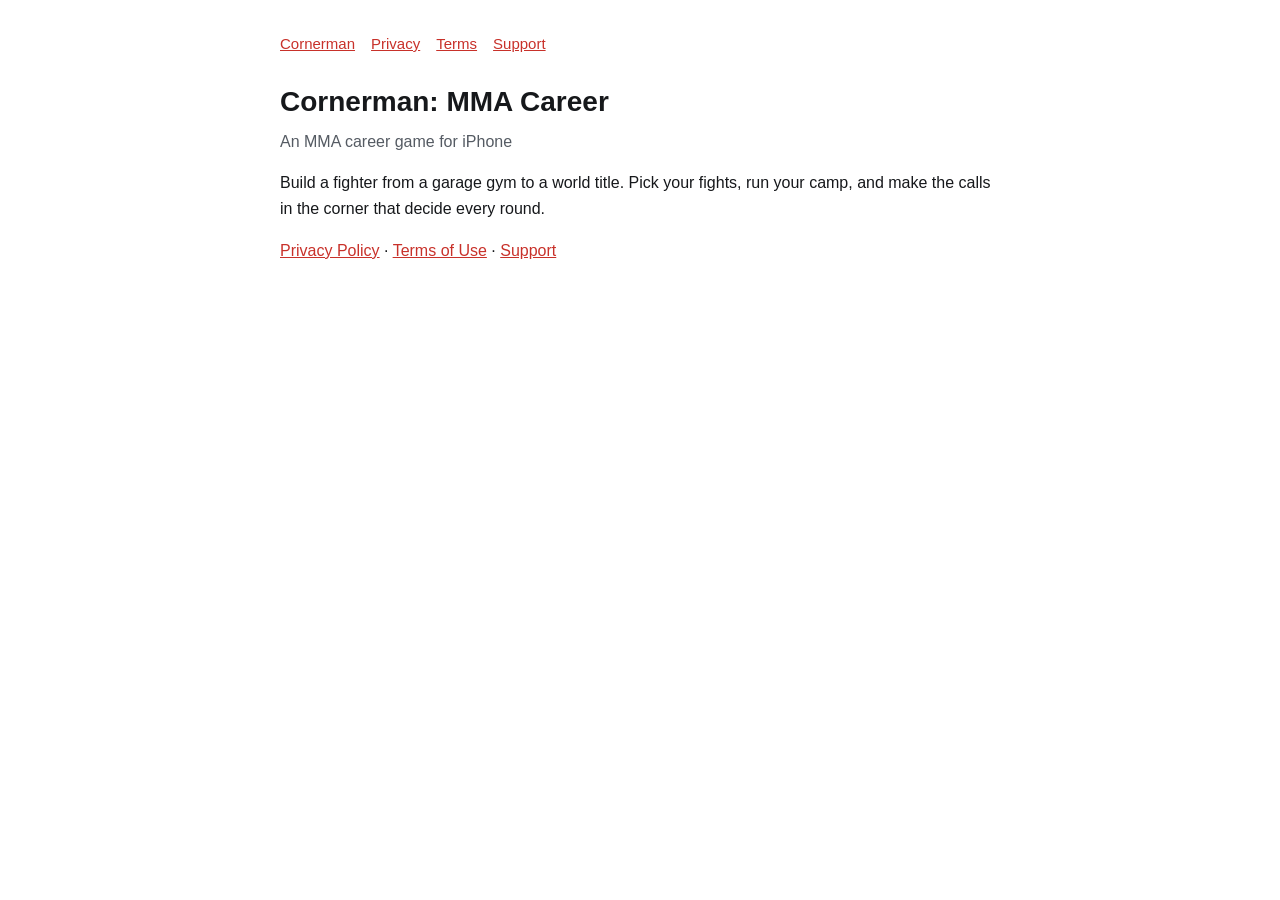
==== index.html @ 97d12ce4 "Cornerman privacy, terms and support pages" ====
<!doctype html>
<html lang="en">
<head>
<meta charset="utf-8"><meta name="viewport" content="width=device-width, initial-scale=1">
<title>Cornerman: MMA Career</title>
<link rel="stylesheet" href="style.css">
</head>
<body><main>
<nav><a href="index.html">Cornerman</a><a href="privacy.html">Privacy</a><a href="terms.html">Terms</a><a href="support.html">Support</a></nav>
<h1>Cornerman: MMA Career</h1>
<p class="meta">An MMA career game for iPhone</p>
<p>Build a fighter from a garage gym to a world title. Pick your fights, run your camp, and make the calls in the corner that decide every round.</p>
<p><a href="privacy.html">Privacy Policy</a> · <a href="terms.html">Terms of Use</a> · <a href="support.html">Support</a></p>
</main></body>
</html>
---- style.css ----
:root { --bg: #ffffff; --text: #16181b; --muted: #555b63; --accent: #c8312a; }
@media (prefers-color-scheme: dark) { :root { --bg: #0e0f11; --text: #eceef1; --muted: #a2a8b0; --accent: #ff5a4f; } }
body { margin: 0; background: var(--bg); color: var(--text); font: 16px/1.6 -apple-system, BlinkMacSystemFont, "Segoe UI", Roboto, sans-serif; }
main { max-width: 720px; margin: 0 auto; padding: 32px 16px 64px; }
h1 { font-size: 28px; margin: 0 0 4px; }
h2 { font-size: 19px; margin-top: 32px; }
p.meta { color: var(--muted); margin-top: 0; }
a { color: var(--accent); }
nav { display: flex; gap: 16px; margin-bottom: 24px; font-size: 15px; }
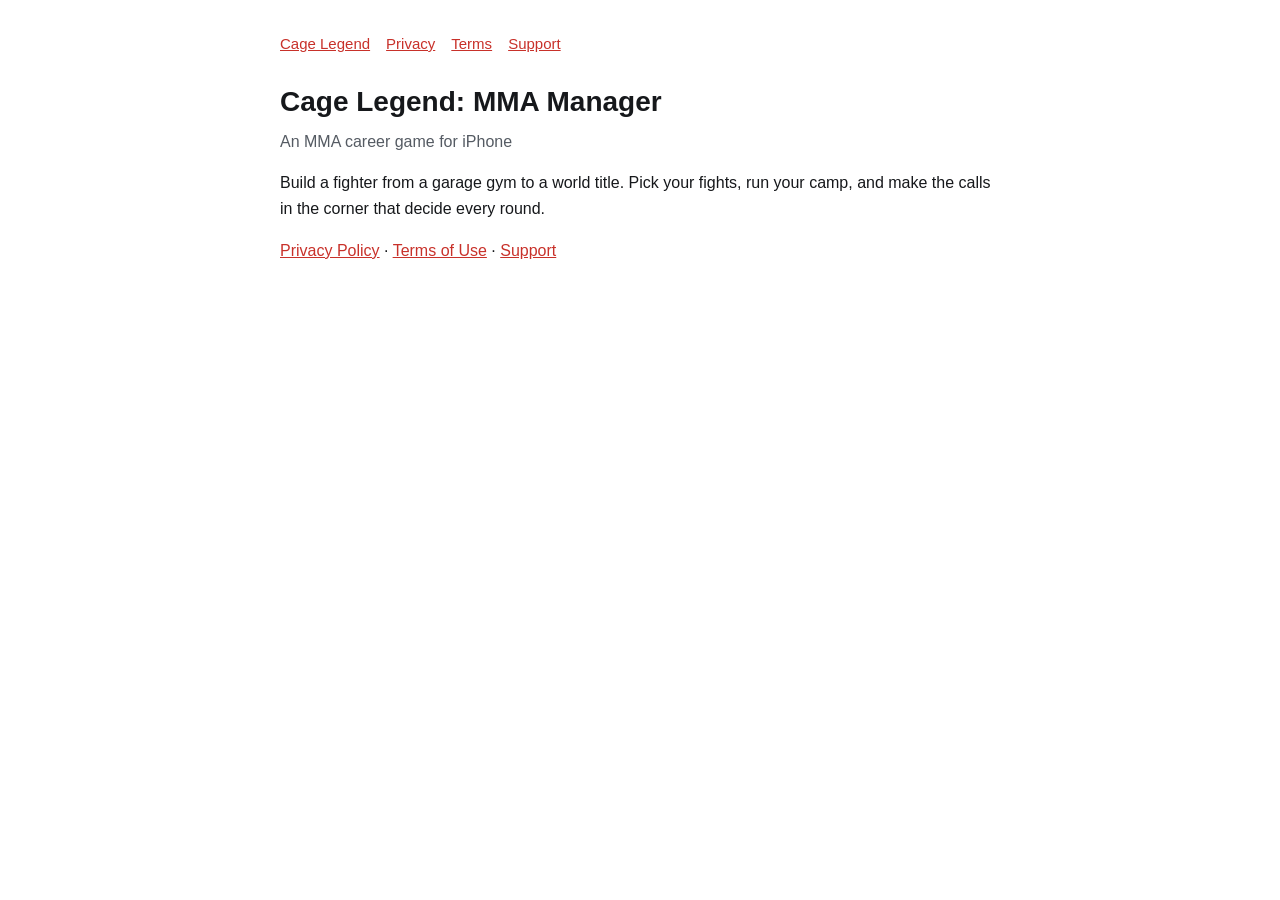
==== commit 6bb98942: "Rename to Cage Legend" ====
--- a/index.html
+++ b/index.html
@@ -2,12 +2,12 @@
 <html lang="en">
 <head>
 <meta charset="utf-8"><meta name="viewport" content="width=device-width, initial-scale=1">
-<title>Cornerman: MMA Career</title>
+<title>Cage Legend: MMA Manager</title>
 <link rel="stylesheet" href="style.css">
 </head>
 <body><main>
-<nav><a href="index.html">Cornerman</a><a href="privacy.html">Privacy</a><a href="terms.html">Terms</a><a href="support.html">Support</a></nav>
-<h1>Cornerman: MMA Career</h1>
+<nav><a href="index.html">Cage Legend</a><a href="privacy.html">Privacy</a><a href="terms.html">Terms</a><a href="support.html">Support</a></nav>
+<h1>Cage Legend: MMA Manager</h1>
 <p class="meta">An MMA career game for iPhone</p>
 <p>Build a fighter from a garage gym to a world title. Pick your fights, run your camp, and make the calls in the corner that decide every round.</p>
 <p><a href="privacy.html">Privacy Policy</a> · <a href="terms.html">Terms of Use</a> · <a href="support.html">Support</a></p>
